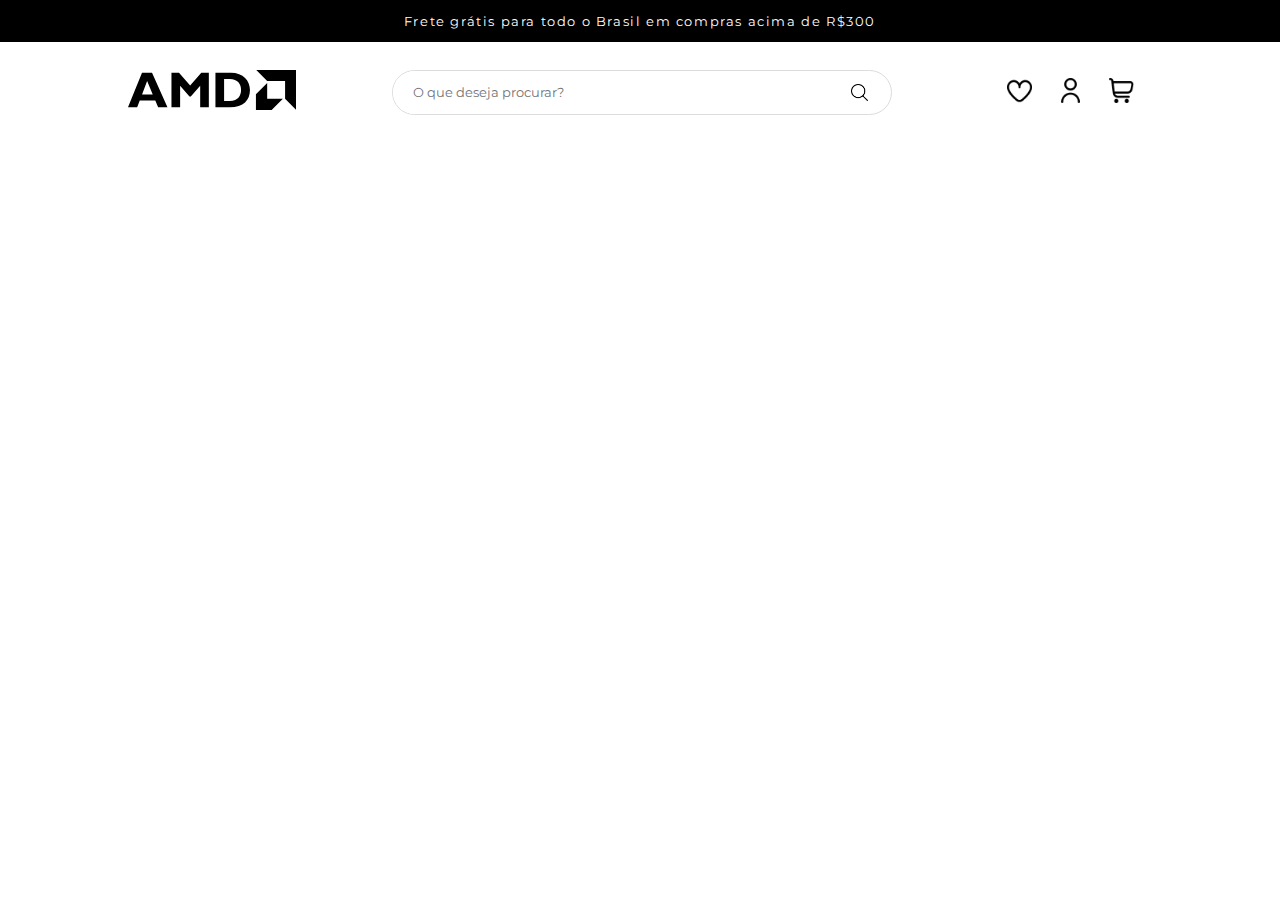
==== index.html @ 6083798e "versao 0.0.1" ====
<!DOCTYPE html>
<html lang="en">
<head>
    <meta charset="UTF-8">
    <meta name="viewport" content="width=device-width, initial-scale=1.0">
    <link rel="stylesheet" type="text/css" href="style.css" media="screen" />
    <script src="script.js"></script>
    <title>Loja</title>
</head>

<body>
    <header>
        <div class="top-header">
            <p id="texto-header"></p>
        </div>

        <div class="midle-header">
            <a class="logo" href="#">
                <img src="images/amd.svg">
            </a>
            <div class="barra">
                <input class="barra-pesquisa" type="text" title="Pesquisar" placeholder="O que deseja procurar?">
                <a href="#"><img class="lupa" src="images/lupa.png"></a>
            </div>
            <div class="conta">
                <a href="#"><img src="images/heart.png"></a>
                <a href="#"><img src="images/user.png"></a>
                <a href="#"><img src="images/shopping-cart.png"></a>
            </div>
        </div>
    </header>

    
</body>
</html>
---- style.css ----
@import url('https://fonts.googleapis.com/css2?family=Montserrat:wght@500&display=swap');
@import url('https://fonts.googleapis.com/css?family=Roboto&display=swap');

:root{
  --cor-fundo: white;
  --cor-fundo-invertido: black;
  --cor-texto: black;
  --cor-texto-invertido: white;
  --cor-borda: #dcdcdc;
  --cor-fundo2: #c7f304;
}

* { 
  margin: 0; 
  padding: 0;
  box-sizing: border-box;
  font-family: 'Montserrat', sans-serif;
 }

 .top-header{
  width: 100vw;
  display: flex;
  align-items: center;
  justify-content: center;
  color: var(--cor-texto-invertido);
  background-color: var(--cor-fundo-invertido);
  height: 42px;
  font-size: smaller;
 }

 #texto-header{
  letter-spacing: 0.1rem;
 }

 .midle-header{
  display: flex;
  align-items: center;
  justify-content: space-between;
  margin: auto;
  width: 80vw;
  height: 100px;
 }

 .logo img{
  max-height: 40px;
  margin: auto;
 }

 .barra{
  width: 500px;
  height: 45px;
  border-radius: 30px;
  border:1px solid var(--cor-borda);
 }
 
 .barra:hover{
  box-shadow: 1px 1px 8px 1px #dcdcdc;
 }

 .barra:focus-within{
  box-shadow: 1px 1px 8px 1px #dcdcdc;
  outline:none;
 }

 .barra-pesquisa{
  width: 450px;
  height: 43px;
  border-radius: 30px 0px 0px 30px;
  border: none;
  outline: none;
  padding: 20px;
 }

 .lupa{
  height:17px;
  position:relative;
  top: 4px;
  left: 4px;
}

.conta{
  display: flex;
  justify-content: space-between;
  padding: 5px;
  border-radius: 6px;
}

.conta img{
  max-height: 25px;
  margin: 5px 13px 5px 13px;
}

.conta img :hover{
  transform: scale(1.5);
  background-color: #c7f304;
}
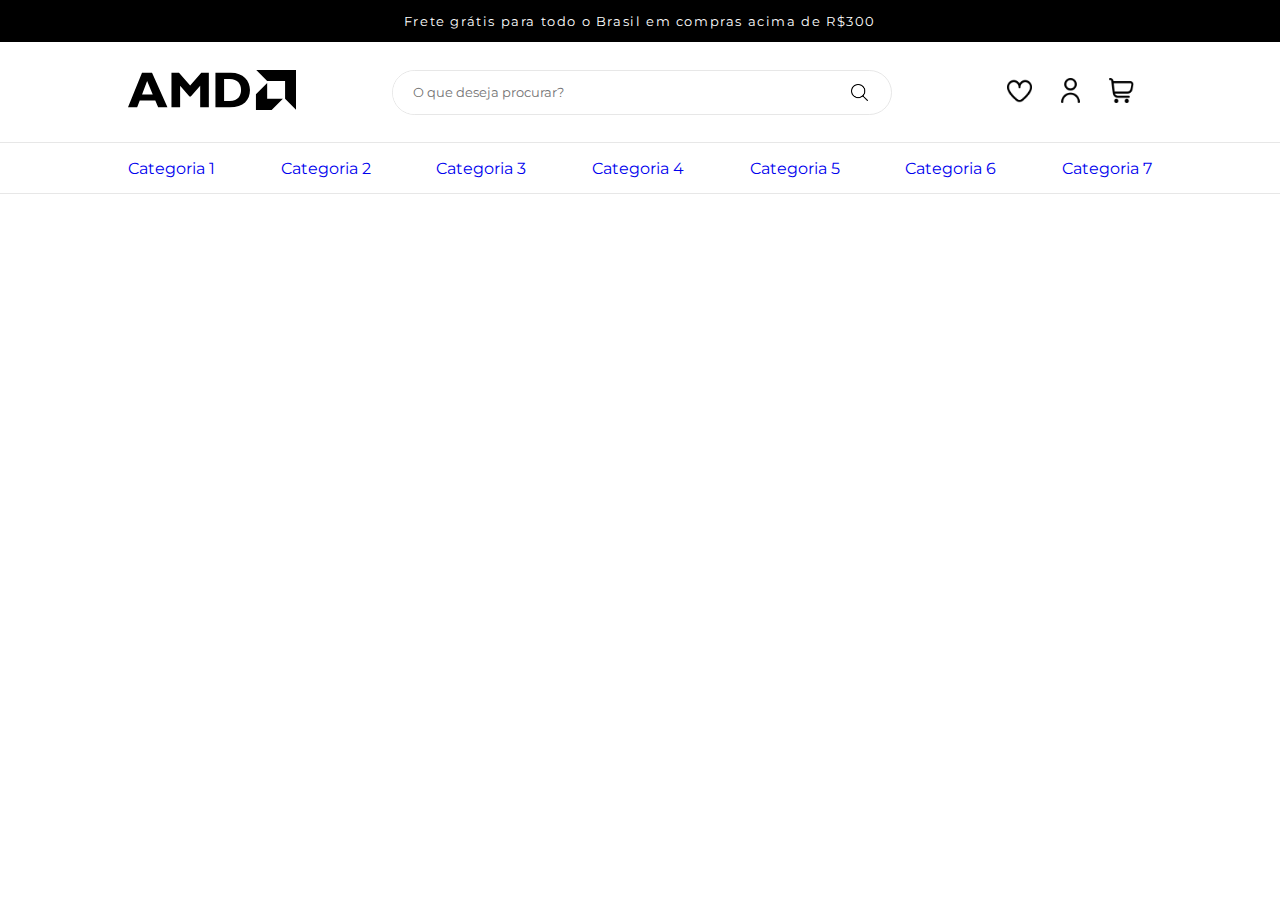
==== commit f07ad235: "adicionei banner e categorias" ====
--- a/index.html
+++ b/index.html
@@ -30,6 +30,21 @@
         </div>
     </header>
 
+    <div class="fundo-categorias">
+        <div class="categorias">
+        <a href="#">Categoria 1</a>
+        <a href="#">Categoria 2</a>
+        <a href="#">Categoria 3</a>
+        <a href="#">Categoria 4</a>
+        <a href="#">Categoria 5</a>
+        <a href="#">Categoria 6</a>
+        <a href="#">Categoria 7</a>
+        </div>
+    </div>
+
+    <div class="banner">
+        <video autoplay src="https://ozksgdmyrqcxcwhnbepg.supabase.co/storage/v1/object/public/assets/230/c7cf80f0-1ddb-4592-b729-2f2b2e31ba26"></video>
+    </div>
     
 </body>
 </html>--- a/style.css
+++ b/style.css
@@ -6,7 +6,7 @@
   --cor-fundo-invertido: black;
   --cor-texto: black;
   --cor-texto-invertido: white;
-  --cor-borda: #dcdcdc;
+  --cor-borda: #dcdcdcb0;
   --cor-fundo2: #c7f304;
 }
 
@@ -93,4 +93,53 @@
 .conta img :hover{
   transform: scale(1.5);
   background-color: #c7f304;
-}+}
+
+.fundo-categorias{
+  width: 100vw;
+  display: flex;
+  justify-content: center;
+  border-top: 1px solid var(--cor-borda);
+  border-bottom: 1px solid var(--cor-borda);
+}
+
+.categorias{
+  width: 80vw;
+  display: flex;
+  align-items: center;
+  justify-content: space-between;
+  text-decoration: none;
+  height: 50px;
+}
+
+.categorias a{
+  text-decoration: none;
+}
+
+.categorias a:hover{
+  padding: 15px 0px 15px 0px;
+  border-bottom: 3px solid lime;
+}
+
+.categorias a::after{
+  content: '';
+  position: absolute;
+  width: 0px;
+  height: 5px;
+  left: 50%;
+  bottom:0;
+  background-color: rgb(255, 255, 255);
+  transition: all ease-in-out .2s;
+}
+.categorias a:hover::after{
+  width: 100%;
+  left: 0;
+}
+
+
+
+
+.banner video{
+  width: 100vw;
+}
+
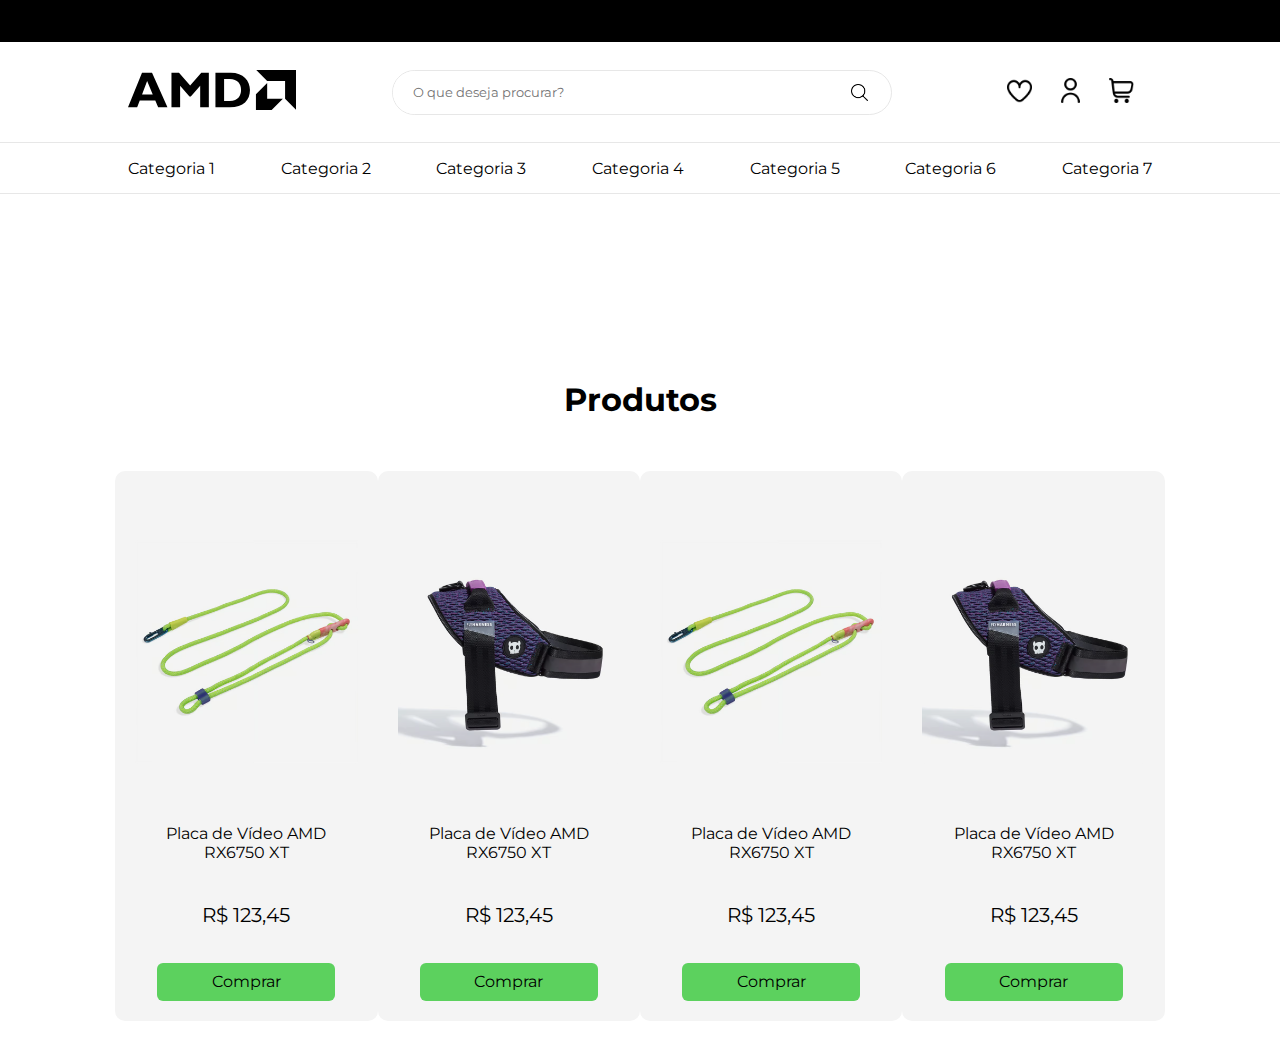
==== commit 80ec8259: "pequenas alteracoes" ====
--- a/index.html
+++ b/index.html
@@ -45,6 +45,56 @@
     <div class="banner">
         <video autoplay src="https://ozksgdmyrqcxcwhnbepg.supabase.co/storage/v1/object/public/assets/230/c7cf80f0-1ddb-4592-b729-2f2b2e31ba26"></video>
     </div>
+
+    <h1 class="category-name">Produtos</h1>
+
+    <div class="produto-container">
+        
+        <div class="produto-banner">
+            <div class="foto-produto">
+                <img src="images/image2.avif">
+            </div>
+            <p class="nome-produto">Placa de Vídeo AMD RX6750 XT</p>
+            <div class="valor">
+                <p>R$ 123,45</p>
+            </div>    
+            <a class="botao-comprar" href="produto.html">Comprar</a>
+        </div>
+
+        <div class="produto-banner">
+            <div class="foto-produto">
+                <img src="images/image1.avif">
+            </div>
+            <p class="nome-produto">Placa de Vídeo AMD RX6750 XT</p>
+            <div class="valor">
+                <p>R$ 123,45</p>
+            </div>    
+            <a class="botao-comprar" href="produto.html">Comprar</a>
+        </div>
+
+        <div class="produto-banner">
+            <div class="foto-produto">
+                <img src="images/image2.avif">
+            </div>
+            <p class="nome-produto">Placa de Vídeo AMD RX6750 XT</p>
+            <div class="valor">
+                <p>R$ 123,45</p>
+            </div>    
+            <a class="botao-comprar" href="produto.html">Comprar</a>
+        </div>
+
+        <div class="produto-banner">
+            <div class="foto-produto">
+                <img src="images/image1.avif">
+            </div>
+            <p class="nome-produto">Placa de Vídeo AMD RX6750 XT</p>
+            <div class="valor">
+                <p>R$ 123,45</p>
+            </div>    
+            <a class="botao-comprar" href="produto.html">Comprar</a>
+        </div>
+       
+    </div>    
     
 </body>
 </html>--- a/style.css
+++ b/style.css
@@ -8,6 +8,7 @@
   --cor-texto-invertido: white;
   --cor-borda: #dcdcdcb0;
   --cor-fundo2: #c7f304;
+  --cor-fundo-produto: #F4F4F4;
 }
 
 * { 
@@ -15,6 +16,7 @@
   padding: 0;
   box-sizing: border-box;
   font-family: 'Montserrat', sans-serif;
+  color: var(--cor-texto);
  }
 
  .top-header{
@@ -137,9 +139,93 @@
 }
 
 
-
-
 .banner video{
   width: 100vw;
 }
 
+.category-name{
+  font-weight: bolder;
+  margin-bottom: 2rem;
+  margin-top: 2rem;
+  display: flex;
+  align-items: center;
+  justify-content: center;
+}
+
+.produto-container{
+  height: auto;
+  padding: 20px 0px;
+  display: flex;
+  justify-content: space-evenly;
+  align-items: center;
+  margin: 0% 9% 0%;
+}
+
+.produto-banner{
+  width: 330px;
+  min-height: 550px;
+  border-radius: 10px;
+  background-color: var(--cor-fundo-produto);
+  cursor: pointer;
+  transition: transform .2s;
+  display: inline-flex;
+  flex-direction: column;
+  align-items: center;
+  justify-content: center;
+  padding: 20px;
+}
+
+.produto-banner:hover{
+  box-shadow: 1px 1px 1px 1px rgba(0, 0, 0, 0.1);
+}
+
+.foto-produto{
+  width: 100%;
+  height: 14rem;
+  background-color: var(--cor-fundo-produto);
+  margin: auto;
+  border-radius: 5px;
+}
+
+.foto-produto img{
+  width: 100%;
+}
+
+.botao-comprar{
+  display: flex;
+  align-items: center;
+  justify-content: center;
+  background-color: #5cd15e;
+  border: none;
+  border-radius: 6px;
+  width: 80%;
+  height: 2.4rem;
+  transition: transform .2s;
+  text-decoration: none;
+}
+
+.botao-comprar:hover{
+  background-color: #4fa550;
+  transform: scale(1.03);
+  color: white;
+}
+
+.nome-produto{
+  display: flex;
+  justify-content: center;
+  align-items: center;
+  text-align: center;
+  margin: 10px 0px 5px 0px;
+}
+
+
+.valor{
+  height: 6rem;
+  font-size: 20px;
+  display: flex;
+  flex-direction: column;
+  justify-content: center;
+  align-items: center;
+}
+
+
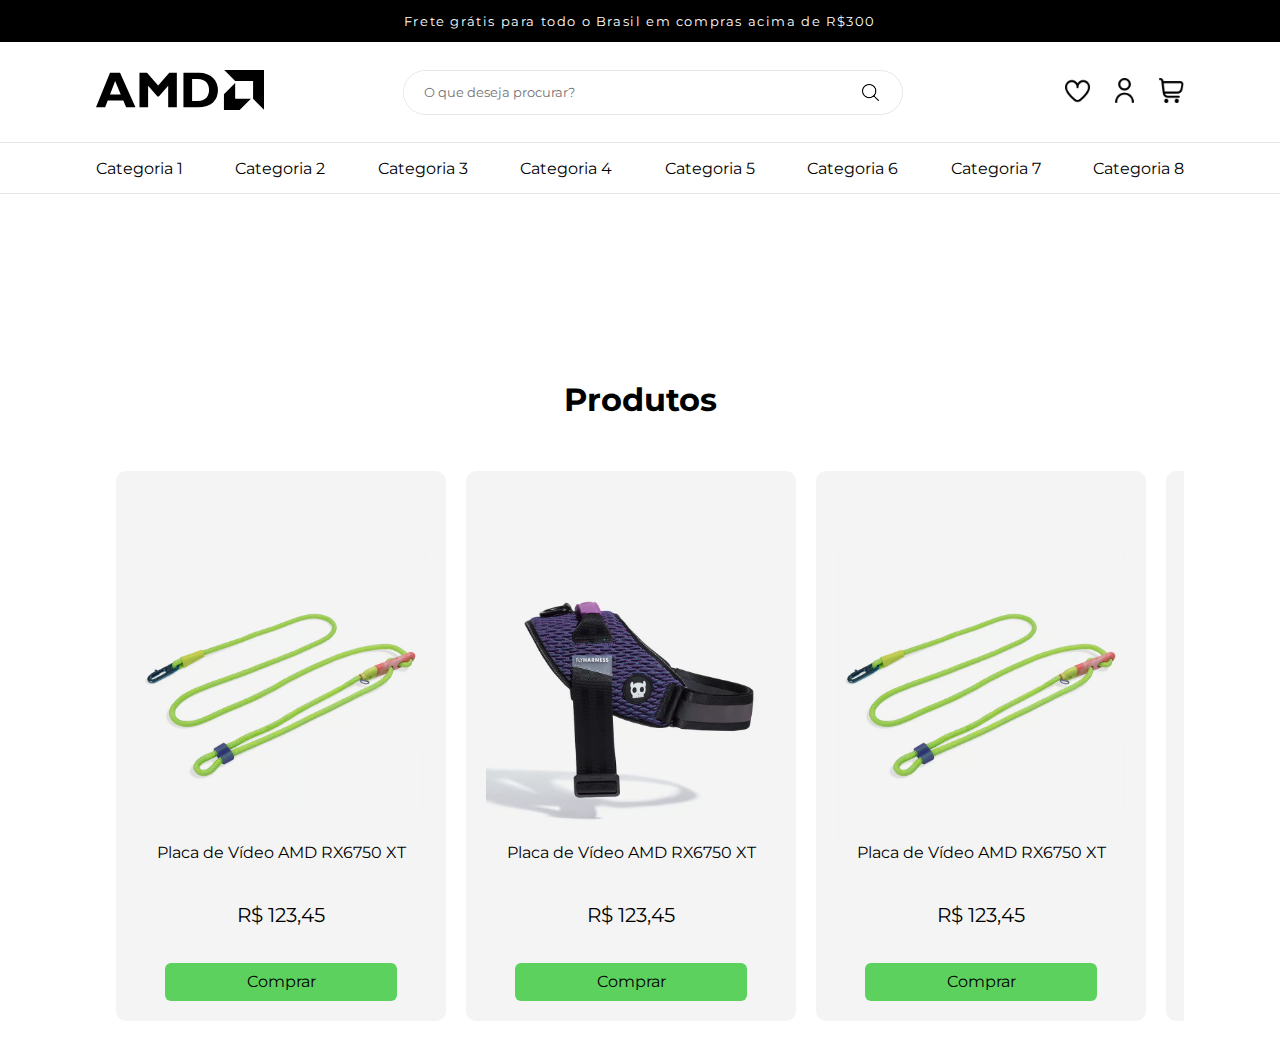
==== commit 120b83fe: "correções" ====
--- a/index.html
+++ b/index.html
@@ -23,9 +23,9 @@
                 <a href="#"><img class="lupa" src="images/lupa.png"></a>
             </div>
             <div class="conta">
-                <a href="#"><img src="images/heart.png"></a>
-                <a href="#"><img src="images/user.png"></a>
-                <a href="#"><img src="images/shopping-cart.png"></a>
+                <a href="1"><img src="images/heart.png"></a>
+                <a href="2"><img src="images/user.png"></a>
+                <a href="3"><img src="images/shopping-cart.png"></a>
             </div>
         </div>
     </header>
@@ -39,6 +39,7 @@
         <a href="#">Categoria 5</a>
         <a href="#">Categoria 6</a>
         <a href="#">Categoria 7</a>
+        <a href="#">Categoria 8</a>
         </div>
     </div>
 
@@ -47,54 +48,78 @@
     </div>
 
     <h1 class="category-name">Produtos</h1>
+    
+    <div class="produto-container1">
+        <div class="produto-container2">
+            
+            <div class="produto-banner">
+                <div class="foto-produto">
+                    <img src="images/image2.avif">
+                </div>
+                <p class="nome-produto">Placa de Vídeo AMD RX6750 XT</p>
+                <div class="valor">
+                    <p>R$ 123,45</p>
+                </div>    
+                <a class="botao-comprar" href="produto.html">Comprar</a>
+            </div>
 
-    <div class="produto-container">
+            <div class="produto-banner">
+                <div class="foto-produto">
+                    <img src="images/image1.avif">
+                </div>
+                <p class="nome-produto">Placa de Vídeo AMD RX6750 XT</p>
+                <div class="valor">
+                    <p>R$ 123,45</p>
+                </div>    
+                <a class="botao-comprar" href="produto.html">Comprar</a>
+            </div>
+
+            <div class="produto-banner">
+                <div class="foto-produto">
+                    <img src="images/image2.avif">
+                </div>
+                <p class="nome-produto">Placa de Vídeo AMD RX6750 XT</p>
+                <div class="valor">
+                    <p>R$ 123,45</p>
+                </div>    
+                <a class="botao-comprar" href="produto.html">Comprar</a>
+            </div>
+
+            <div class="produto-banner">
+                <div class="foto-produto">
+                    <img src="images/image1.avif">
+                </div>
+                <p class="nome-produto">Placa de Vídeo AMD RX6750 XT</p>
+                <div class="valor">
+                    <p>R$ 123,45</p>
+                </div>    
+                <a class="botao-comprar" href="produto.html">Comprar</a>
+            </div>
+
+            <div class="produto-banner">
+                <div class="foto-produto">
+                    <img src="images/image1.avif">
+                </div>
+                <p class="nome-produto">Placa de Vídeo AMD RX6750 XT</p>
+                <div class="valor">
+                    <p>R$ 123,45</p>
+                </div>    
+                <a class="botao-comprar" href="produto.html">Comprar</a>
+            </div>
+
+            <div class="produto-banner">
+                <div class="foto-produto">
+                    <img src="images/image2.avif">
+                </div>
+                <p class="nome-produto">Placa de Vídeo AMD RX6750 XT</p>
+                <div class="valor">
+                    <p>R$ 123,45</p>
+                </div>    
+                <a class="botao-comprar" href="produto.html">Comprar</a>
+            </div>
         
-        <div class="produto-banner">
-            <div class="foto-produto">
-                <img src="images/image2.avif">
-            </div>
-            <p class="nome-produto">Placa de Vídeo AMD RX6750 XT</p>
-            <div class="valor">
-                <p>R$ 123,45</p>
-            </div>    
-            <a class="botao-comprar" href="produto.html">Comprar</a>
-        </div>
+        </div>    
+    </div>
 
-        <div class="produto-banner">
-            <div class="foto-produto">
-                <img src="images/image1.avif">
-            </div>
-            <p class="nome-produto">Placa de Vídeo AMD RX6750 XT</p>
-            <div class="valor">
-                <p>R$ 123,45</p>
-            </div>    
-            <a class="botao-comprar" href="produto.html">Comprar</a>
-        </div>
-
-        <div class="produto-banner">
-            <div class="foto-produto">
-                <img src="images/image2.avif">
-            </div>
-            <p class="nome-produto">Placa de Vídeo AMD RX6750 XT</p>
-            <div class="valor">
-                <p>R$ 123,45</p>
-            </div>    
-            <a class="botao-comprar" href="produto.html">Comprar</a>
-        </div>
-
-        <div class="produto-banner">
-            <div class="foto-produto">
-                <img src="images/image1.avif">
-            </div>
-            <p class="nome-produto">Placa de Vídeo AMD RX6750 XT</p>
-            <div class="valor">
-                <p>R$ 123,45</p>
-            </div>    
-            <a class="botao-comprar" href="produto.html">Comprar</a>
-        </div>
-       
-    </div>    
-    
 </body>
 </html>--- a/style.css
+++ b/style.css
@@ -20,7 +20,7 @@
  }
 
  .top-header{
-  width: 100vw;
+  width: 100%;
   display: flex;
   align-items: center;
   justify-content: center;
@@ -32,6 +32,7 @@
 
  #texto-header{
   letter-spacing: 0.1rem;
+  color: var(--cor-texto-invertido);
  }
 
  .midle-header{
@@ -39,7 +40,7 @@
   align-items: center;
   justify-content: space-between;
   margin: auto;
-  width: 80vw;
+  width: 85%;
   height: 100px;
  }
 
@@ -83,22 +84,21 @@
 .conta{
   display: flex;
   justify-content: space-between;
-  padding: 5px;
   border-radius: 6px;
 }
 
 .conta img{
   max-height: 25px;
-  margin: 5px 13px 5px 13px;
-}
-
-.conta img :hover{
-  transform: scale(1.5);
+  margin-left: 22px;
+}
+
+.conta img:hover{
+  transform: scale(1.3);
   background-color: #c7f304;
 }
 
 .fundo-categorias{
-  width: 100vw;
+  width: 100%;
   display: flex;
   justify-content: center;
   border-top: 1px solid var(--cor-borda);
@@ -106,7 +106,7 @@
 }
 
 .categorias{
-  width: 80vw;
+  width: 85%;
   display: flex;
   align-items: center;
   justify-content: space-between;
@@ -133,14 +133,14 @@
   background-color: rgb(255, 255, 255);
   transition: all ease-in-out .2s;
 }
+
 .categorias a:hover::after{
   width: 100%;
   left: 0;
 }
 
-
 .banner video{
-  width: 100vw;
+  width: 100%;
 }
 
 .category-name{
@@ -152,22 +152,28 @@
   justify-content: center;
 }
 
-.produto-container{
+.produto-container1{
+  display: flex;
+  justify-content: center;
+}
+
+.produto-container2{
   height: auto;
   padding: 20px 0px;
   display: flex;
-  justify-content: space-evenly;
-  align-items: center;
-  margin: 0% 9% 0%;
+ 
+  align-items: center;
+  width: 85%;
+  overflow-x: scroll;
 }
 
 .produto-banner{
-  width: 330px;
+  margin-left: 20px;
+  min-width: 330px;
   min-height: 550px;
   border-radius: 10px;
   background-color: var(--cor-fundo-produto);
   cursor: pointer;
-  transition: transform .2s;
   display: inline-flex;
   flex-direction: column;
   align-items: center;
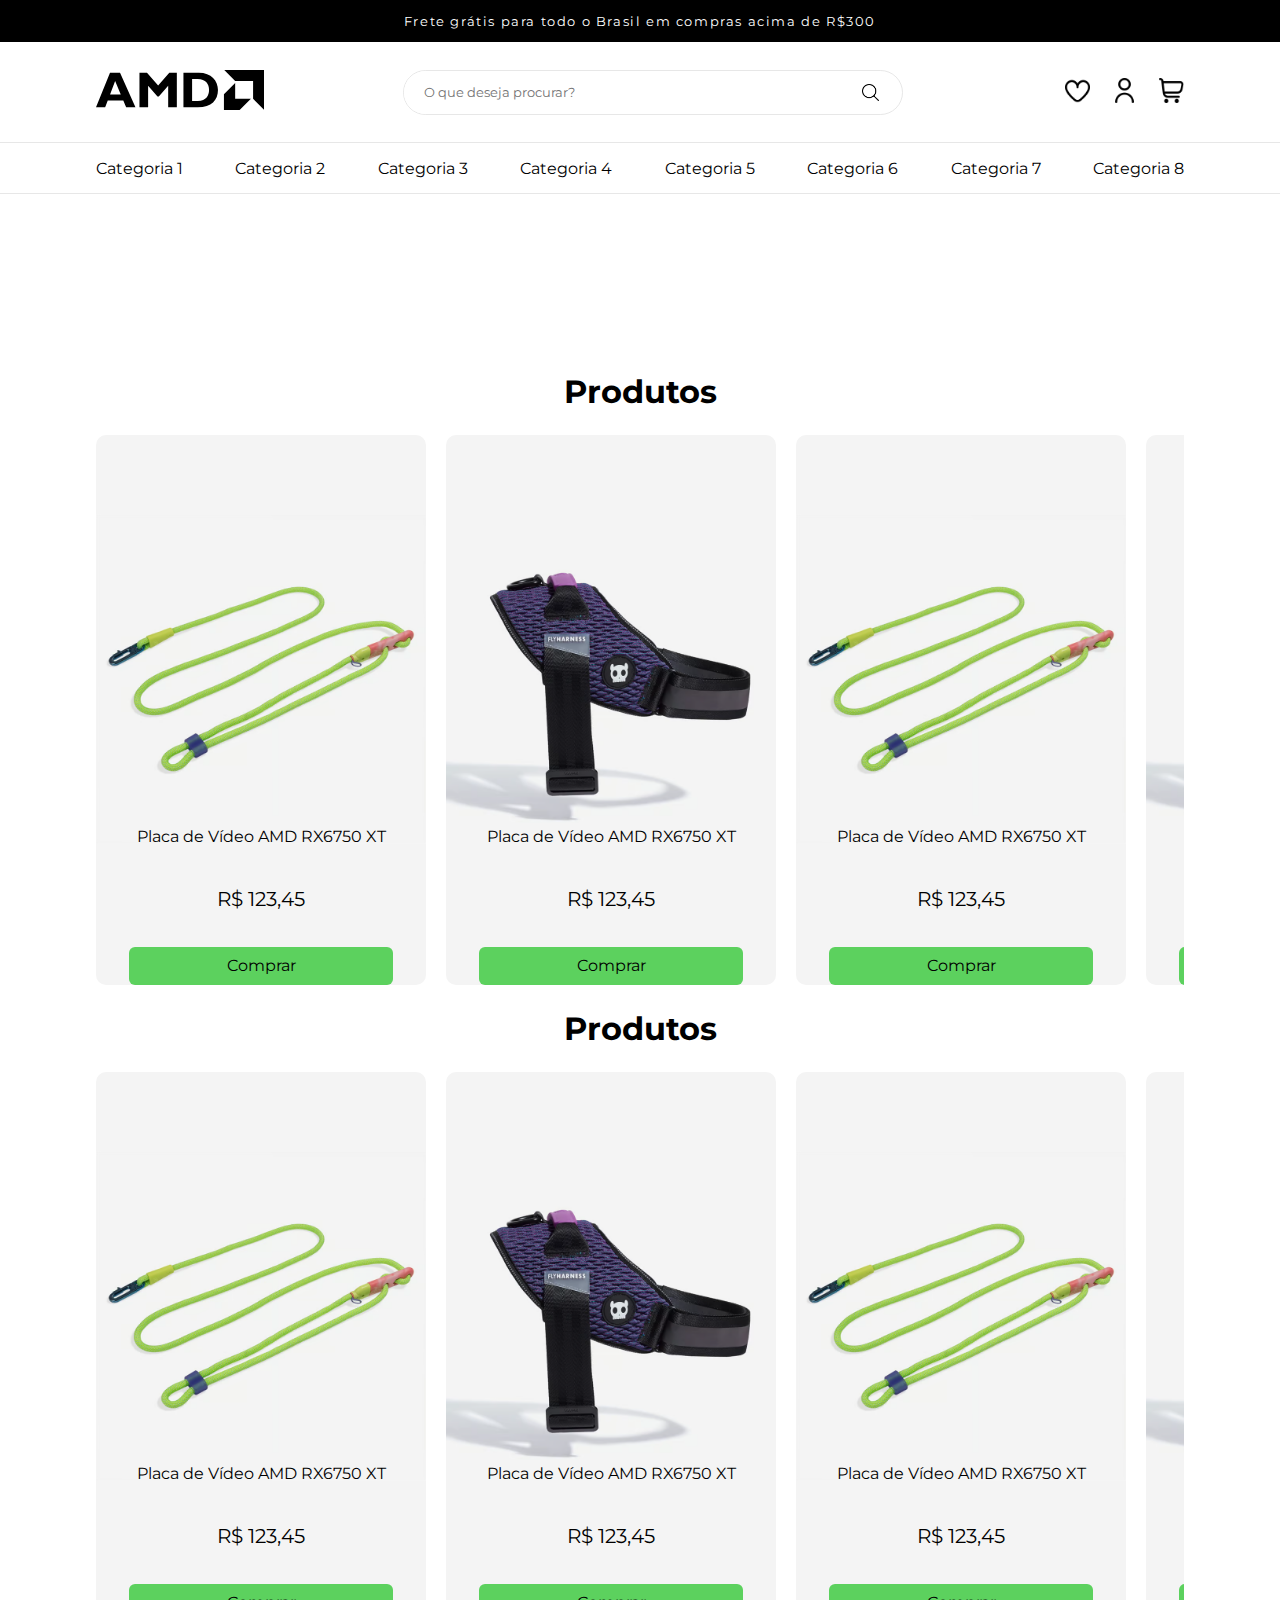
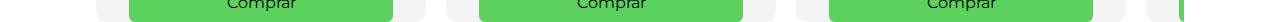
==== commit e6de13ab: "versao 0.0.2" ====
--- a/index.html
+++ b/index.html
@@ -121,5 +121,79 @@
         </div>    
     </div>
 
+    <h1 class="category-name">Produtos</h1>
+    
+    <div class="produto-container1">
+        <div class="produto-container2">
+            
+            <div class="produto-banner">
+                <div class="foto-produto">
+                    <img src="images/image2.avif">
+                </div>
+                <p class="nome-produto">Placa de Vídeo AMD RX6750 XT</p>
+                <div class="valor">
+                    <p>R$ 123,45</p>
+                </div>    
+                <a class="botao-comprar" href="produto.html">Comprar</a>
+            </div>
+
+            <div class="produto-banner">
+                <div class="foto-produto">
+                    <img src="images/image1.avif">
+                </div>
+                <p class="nome-produto">Placa de Vídeo AMD RX6750 XT</p>
+                <div class="valor">
+                    <p>R$ 123,45</p>
+                </div>    
+                <a class="botao-comprar" href="produto.html">Comprar</a>
+            </div>
+
+            <div class="produto-banner">
+                <div class="foto-produto">
+                    <img src="images/image2.avif">
+                </div>
+                <p class="nome-produto">Placa de Vídeo AMD RX6750 XT</p>
+                <div class="valor">
+                    <p>R$ 123,45</p>
+                </div>    
+                <a class="botao-comprar" href="produto.html">Comprar</a>
+            </div>
+
+            <div class="produto-banner">
+                <div class="foto-produto">
+                    <img src="images/image1.avif">
+                </div>
+                <p class="nome-produto">Placa de Vídeo AMD RX6750 XT</p>
+                <div class="valor">
+                    <p>R$ 123,45</p>
+                </div>    
+                <a class="botao-comprar" href="produto.html">Comprar</a>
+            </div>
+
+            <div class="produto-banner">
+                <div class="foto-produto">
+                    <img src="images/image1.avif">
+                </div>
+                <p class="nome-produto">Placa de Vídeo AMD RX6750 XT</p>
+                <div class="valor">
+                    <p>R$ 123,45</p>
+                </div>    
+                <a class="botao-comprar" href="produto.html">Comprar</a>
+            </div>
+
+            <div class="produto-banner">
+                <div class="foto-produto">
+                    <img src="images/image2.avif">
+                </div>
+                <p class="nome-produto">Placa de Vídeo AMD RX6750 XT</p>
+                <div class="valor">
+                    <p>R$ 123,45</p>
+                </div>    
+                <a class="botao-comprar" href="produto.html">Comprar</a>
+            </div>
+        
+        </div>    
+    </div>
+
 </body>
 </html>--- a/style.css
+++ b/style.css
@@ -145,8 +145,8 @@
 
 .category-name{
   font-weight: bolder;
-  margin-bottom: 2rem;
-  margin-top: 2rem;
+  margin-bottom: 1.5rem;
+  margin-top: 1.5rem;
   display: flex;
   align-items: center;
   justify-content: center;
@@ -159,13 +159,13 @@
 
 .produto-container2{
   height: auto;
-  padding: 20px 0px;
-  display: flex;
- 
+  display: flex;
   align-items: center;
   width: 85%;
   overflow-x: scroll;
-}
+  overflow-y: hidden;
+}
+
 
 .produto-banner{
   margin-left: 20px;
@@ -178,7 +178,10 @@
   flex-direction: column;
   align-items: center;
   justify-content: center;
-  padding: 20px;
+}
+
+.produto-banner:first-child{
+  margin-left: 0px !important;
 }
 
 .produto-banner:hover{
